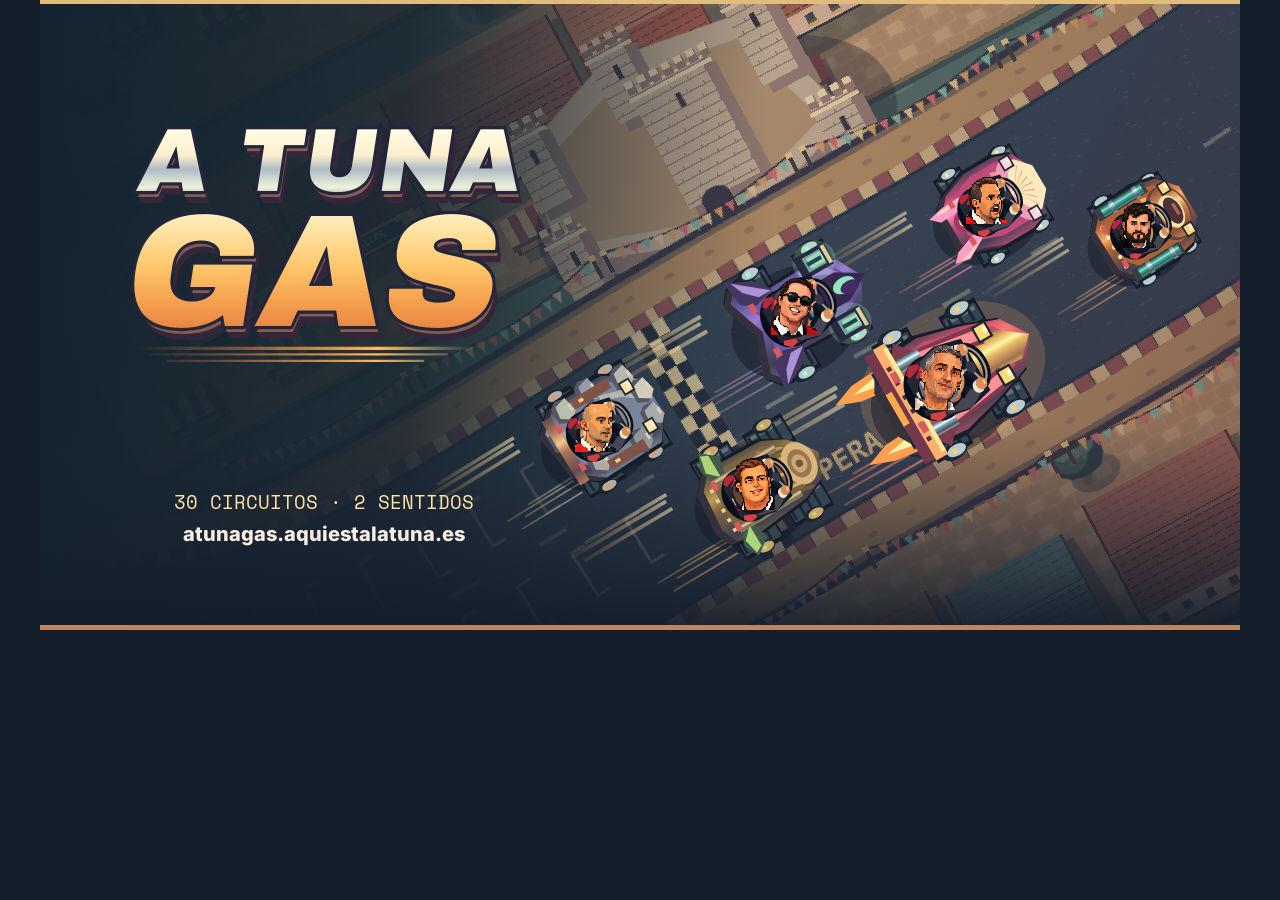
==== promocion/editable/portada.html @ ddd273cb "Publish A Tuna Gas 1.2" ====
<!doctype html>
<html lang="es">
<head>
  <meta charset="utf-8">
  <title>A Tuna Gas · Portadas editables</title>
  <meta name="viewport" content="width=device-width,initial-scale=1">
  <base href="../../">
  <link rel="stylesheet" href="interfaz/estilos.css">
  <style>
    body{background:#151f2b}
    canvas{display:block;width:100%;max-width:max-content;height:auto;margin:0 auto}
  </style>
  <script>globalThis.ATunaGas={};</script>
  <script defer src="personajes/catalogo.js"></script>
  <script defer src="vehiculos/catalogo.js"></script>
  <script defer src="circuitos/trazado.js"></script>
  <script defer src="circuitos/lopera.js"></script>
  <script defer src="circuitos/arjona.js"></script>
  <script defer src="circuitos/banos.js"></script>
  <script defer src="circuitos/poblaciones.js"></script>
  <script defer src="circuitos/ampliacion-1.1.js"></script>
  <script defer src="circuitos/catalogo.js"></script>
  <script defer src="personajes/encuadres.js"></script>
  <script defer src="personajes/conduccion.js"></script>
  <script defer src="vehiculos/dibujo.js"></script>
  <script defer src="circuitos/escenarios.js"></script>
  <script defer src="circuitos/monumentos.js"></script>
  <script defer src="circuitos/dibujo.js"></script>
  <script defer src="promocion/editable/portada.js"></script>
</head>
<body><canvas id="poster" role="img" aria-label="A Tuna Gas, portada promocional con PITER, Coki, Cañero, Pacheco, Peña y Andrés corriendo en Lopera"></canvas></body>
</html>
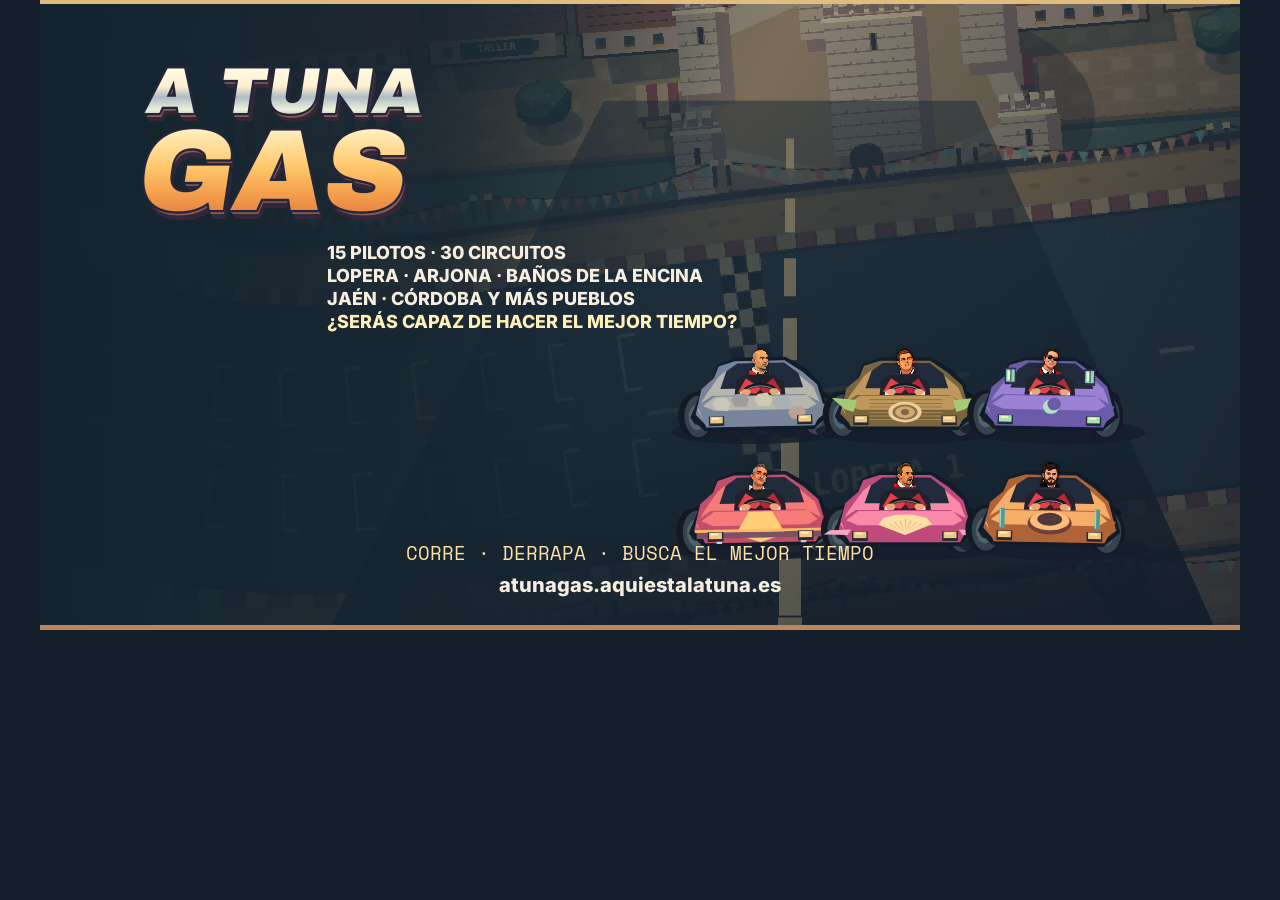
==== commit 48737eeb: "Load front-facing cover sequence assets" ====
--- a/promocion/editable/portada.html
+++ b/promocion/editable/portada.html
@@ -26,7 +26,10 @@
   <script defer src="circuitos/escenarios.js"></script>
   <script defer src="circuitos/monumentos.js"></script>
   <script defer src="circuitos/dibujo.js"></script>
+  <script defer src="animaciones/atlas.js"></script>
+  <script defer src="animaciones/escenas.js"></script>
   <script defer src="promocion/editable/portada.js"></script>
 </head>
 <body><canvas id="poster" role="img" aria-label="A Tuna Gas, portada promocional con PITER, Coki, Cañero, Pacheco, Peña y Andrés corriendo en Lopera"></canvas></body>
 </html>
+
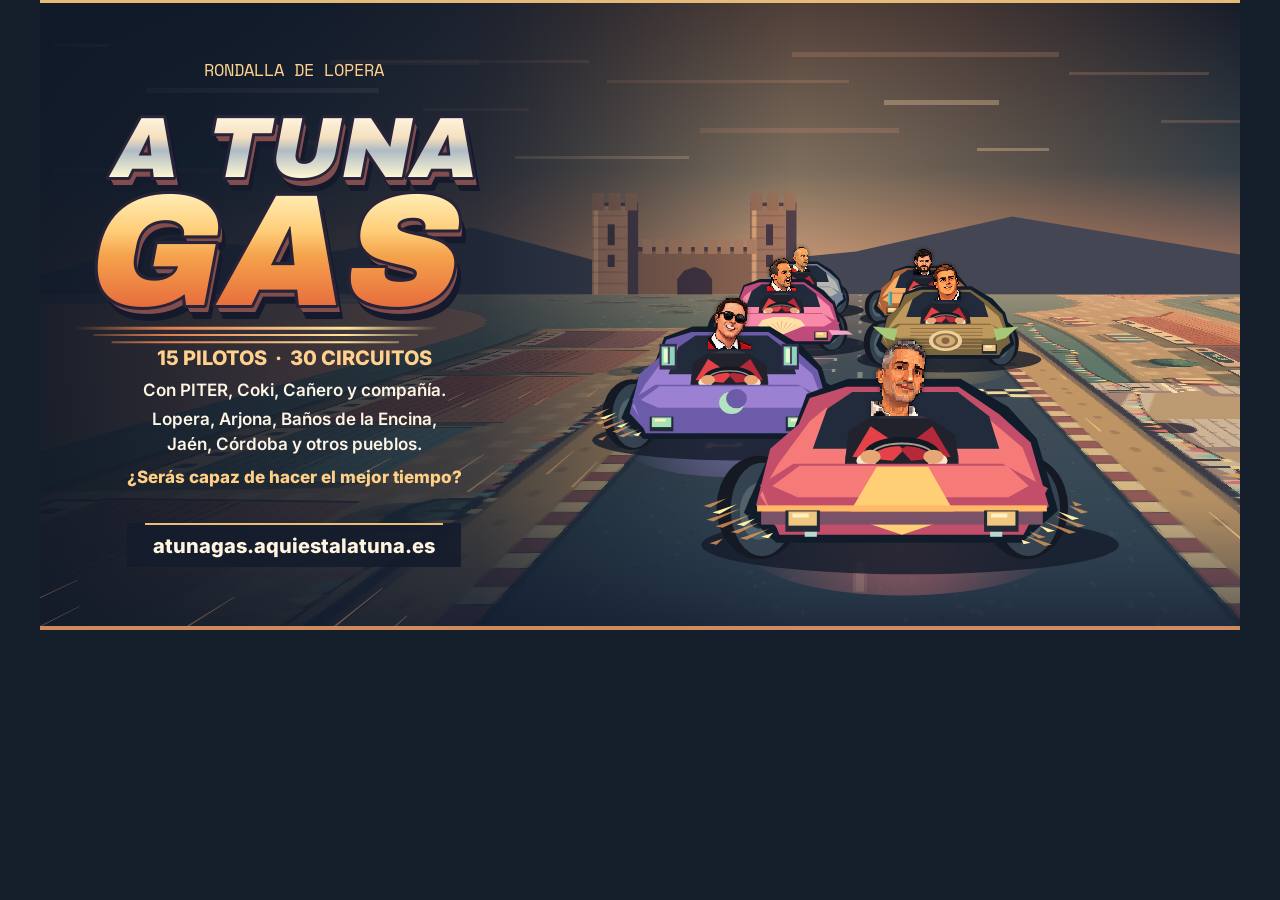
==== commit 70be4d73: "Rediseñar la carátula promocional de A Tuna Gas" ====
--- a/promocion/editable/portada.html
+++ b/promocion/editable/portada.html
@@ -30,6 +30,5 @@
   <script defer src="animaciones/escenas.js"></script>
   <script defer src="promocion/editable/portada.js"></script>
 </head>
-<body><canvas id="poster" role="img" aria-label="A Tuna Gas, portada promocional con PITER, Coki, Cañero, Pacheco, Peña y Andrés corriendo en Lopera"></canvas></body>
+<body><canvas id="poster" role="img" aria-label="A Tuna Gas. Seis pilotos de frente en la recta de Lopera. 15 pilotos y 30 circuitos en localidades como Lopera, Arjona, Baños de la Encina, Jaén y Córdoba. ¿Serás capaz de hacer el mejor tiempo? atunagas.aquiestalatuna.es"></canvas></body>
 </html>
-
